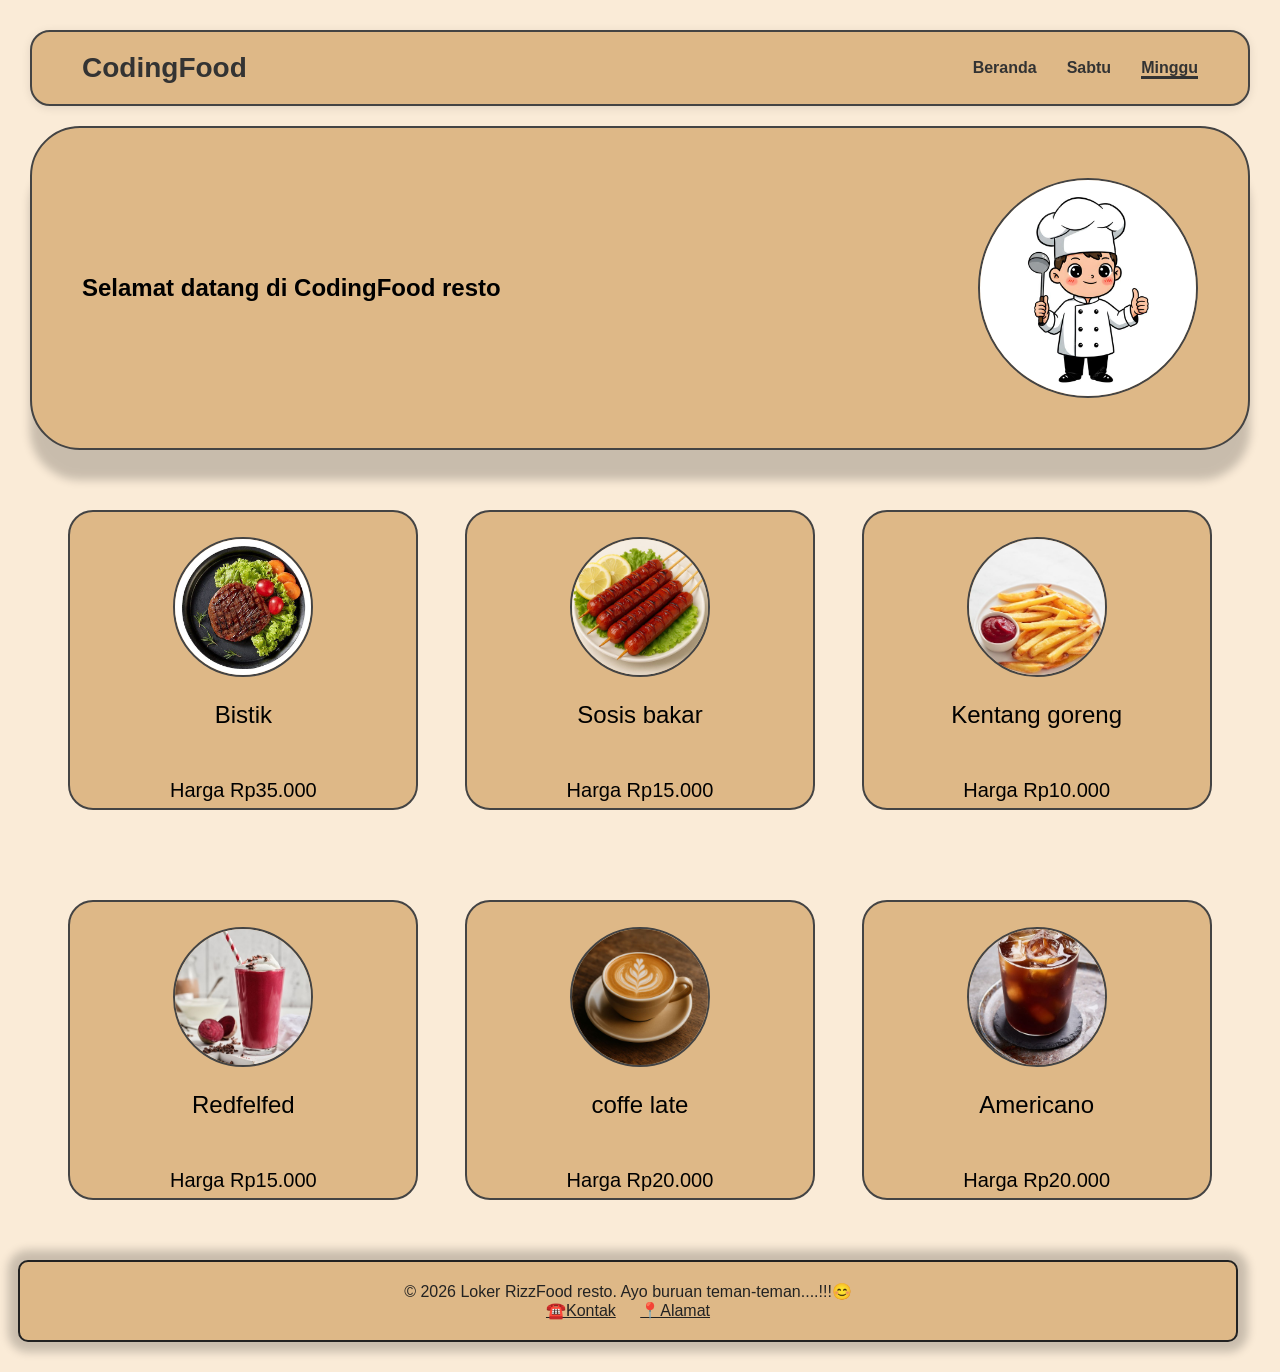
==== Minggu.html @ 39919370 "uts ikram" ====
<!DOCTYPE html>
<html lang="id">
<head>
    <meta charset="UTF-8">
    <meta name="viewport" content="width=device-width, initial-scale=1.0">
    <title>Menu hari Sabtu</title>
    <link rel="stylesheet" href="style.css">
</head>
<body>
    
    <header> <div class="logo">CodingFood</div>
<nav>
    <ul>
        <li><a href="index.html">Beranda</a></li>
        <li><a href="Sabtu.html">Sabtu</a></li>
        <li><a href="Minggu.html" class="active">Minggu</a></li>
    </ul>
</nav>
</header>
    <!-- HERO -->
    <section class="hero">
        <div>
            <h1>Selamat datang di CodingFood resto</h1>
        </div>
         <div class="hero-photo">
            <img src="assets/koki.jpeg" alt="Restoran">
        </div>
    </section>
        
    <!-- Menu -->
    <section class="menu">

        <div class="card">
            <img src="assets/Bistik.jpeg" alt="Bistik">
            <h3>Bistik</h3>
            <p>Harga Rp35.000</p>
        </div>

        <div class="card">
            <img src="assets/Sosis bakar.jpeg" alt="Sosis bakar">
            <h3>Sosis bakar</h3>
            <p>Harga Rp15.000</p>
        </div>

        <div class="card">
            <img src="assets/Kentang goreng.jpeg" alt="Kentang goreng">
            <h3>Kentang goreng</h3>
            <p>Harga Rp10.000</p>
        </div>

    </section>
    <section class="menu">

        <div class="card">
            <img src="assets/Redfelfed.jpeg" alt="Redfelfed">
            <h3>Redfelfed</h3>
            <p>Harga Rp15.000</p>
        </div>

        <div class="card">
            <img src="assets/coffe late.jpeg" alt="coffe late">
            <h3>coffe late</h3>
            <p>Harga Rp20.000</p>
        </div>

        <div class="card">
            <img src="assets/Americano.jpeg" alt="Americano">
            <h3>Americano</h3>
            <p>Harga Rp20.000</p>
        </div>
    </section>
     
<footer>
        <p id="copyright">
            © 2026 Loker RizzFood resto. Ayo buruan teman-teman....!!!😊
        </p>

        <nav class="footer-nav">
            <a href="#kontak">☎️Kontak</a> 
            <a href="#hero-bg">📍Alamat</a> 
        </nav>
    </footer>    
</body>
</html>
---- style.css ----
*{
    margin: 0;
    padding: 0;
    box-sizing: border-box;
    font-family: Arial, sans-serif; 
}

body{
    padding: 30px;
    background-color: antiquewhite;
}

/* Header */
header{
    display: flex;
    justify-content: space-between;
    align-items: center;
    border-radius: 20px ;
     border: 2px solid #444;

    padding: 20px 50px;
    background-color: burlywood;

    box-shadow: 0 2px 10px rgba(0,0,0,0.1);
    position: sticky;
    top: 0;
}

nav ul{
    display: flex;
    list-style: none;
    gap: 30px;
}

nav ul li a{
    text-decoration: none;
    color: #333;
    font-weight: 600;
    transition: all 0.6s ease;
    
}

nav ul :hover{
    border-bottom: #333;

}

nav ul li a:hover{
    color: white;
    font-family: 'Segoe UI', Tahoma, Geneva, Verdana, sans-serif;
    
}

/* HERO */
.hero{
    border: 2px solid #444;
    padding: 40px 60px;
    display: flex;
    justify-content: space-between;
    align-items: center;
    min-height: 280px;
    border-radius: 50px;
    box-shadow: 0 30px 10px rgba(0, 0, 0, 0.2);
    background-color: burlywood;
}

.hero-text h1{
    font-size: 35px;
    font-weight: normal;
    font-weight: bold;
}

.hero-photo{
    width: 220px;
    height: 220px;
    border-radius: 50%;
    overflow: hidden;
    border: 2px solid #444;
}

.hero-photo img{
    width: 100%;
    height: 100%;
    object-fit: cover;
}

/* MENU */
.menu{
    padding: 30px;
    margin-top: 30px;
    display: flex;
    justify-content: space-around;
    gap: 30px;

}

.card{
    width: 350px;
    height: 300px;
    border: 2px solid #444;
    border-radius: 25px;
    padding: 25px;
    text-align: center;
    
    background-color: burlywood;
    transition: 0.5s;
}
.card:hover{
    transform: translate(-12px);
    box-shadow: 0 0 10px 10px rgba(0, 0, 0, 0.2);
}

.logo{
    font-size: 28px;
    font-weight: bold;
    color: #333;
}


/* Hero */
.hero{
    display: flex;
    justify-content: space-between;
    align-items: center;

    padding: 50px;
    margin-top: 20px;
}

.card img{
    width: 140px;
    height: 140px;
    border-radius: 50%;
    object-fit: cover;
    border: 2px solid #444;
    margin-bottom: 20px;
}

.card h3{
    margin-bottom: 50px;
    font-size: 24px;
    font-weight: normal;
}

.card p{
    margin-bottom: 35px;
    font-size: 20px;
}

.card button{
    width: 140px;
    height: 45px;
    border: 2px solid #807e7e;
    border-radius: 10px;
    background: rgb(205, 205, 205);
    font-size: 18px;
    cursor: pointer;
} 

/* PENDAFTARAN */
.pendaftaran{
    margin-top: 60px;
    padding: 40px;
    background: #fff;
    border-radius: 20px;
    box-shadow: 0 10px 25px rgba(0,0,0,0.2);
}

.pendaftaran h2{
    text-align: center;
    margin-bottom: 30px;
}

.pendaftaran form{
    display: flex;
    flex-direction: column;
    gap: 15px;
}

.pendaftaran input,
.pendaftaran select,
.pendaftaran textarea{
    padding: 15px;
    border: 1px solid #ccc;
    border-radius: 10px;
    font-size: 16px;
}

.pendaftaran textarea{
    resize: vertical;
    min-height: 120px;
}

.pendaftaran button{
    padding: 15px;
    border: none;
    border-radius: 10px;
    background: #ff6b00;
    color: white;
    font-size: 16px;
    font-weight: bold;
    cursor: pointer;
    transition: 0.3s;
}

.pendaftaran button:hover{
    transform: translateY(-3px);
}

footer{
    background: burlywood;
    color: #222;
    text-align: center;
    padding: 20px;
    margin-top: 30px;
    border: 2px solid #222;
    border-radius: 10px;
    transform: translate(-12px);
    box-shadow: 0 0 10px 10px rgba(0, 0, 0, 0.2);
}

footer nav a{
    color: #222;
    margin: 0 10px;
}
.active{
     border-bottom: 3px solid #333;
}
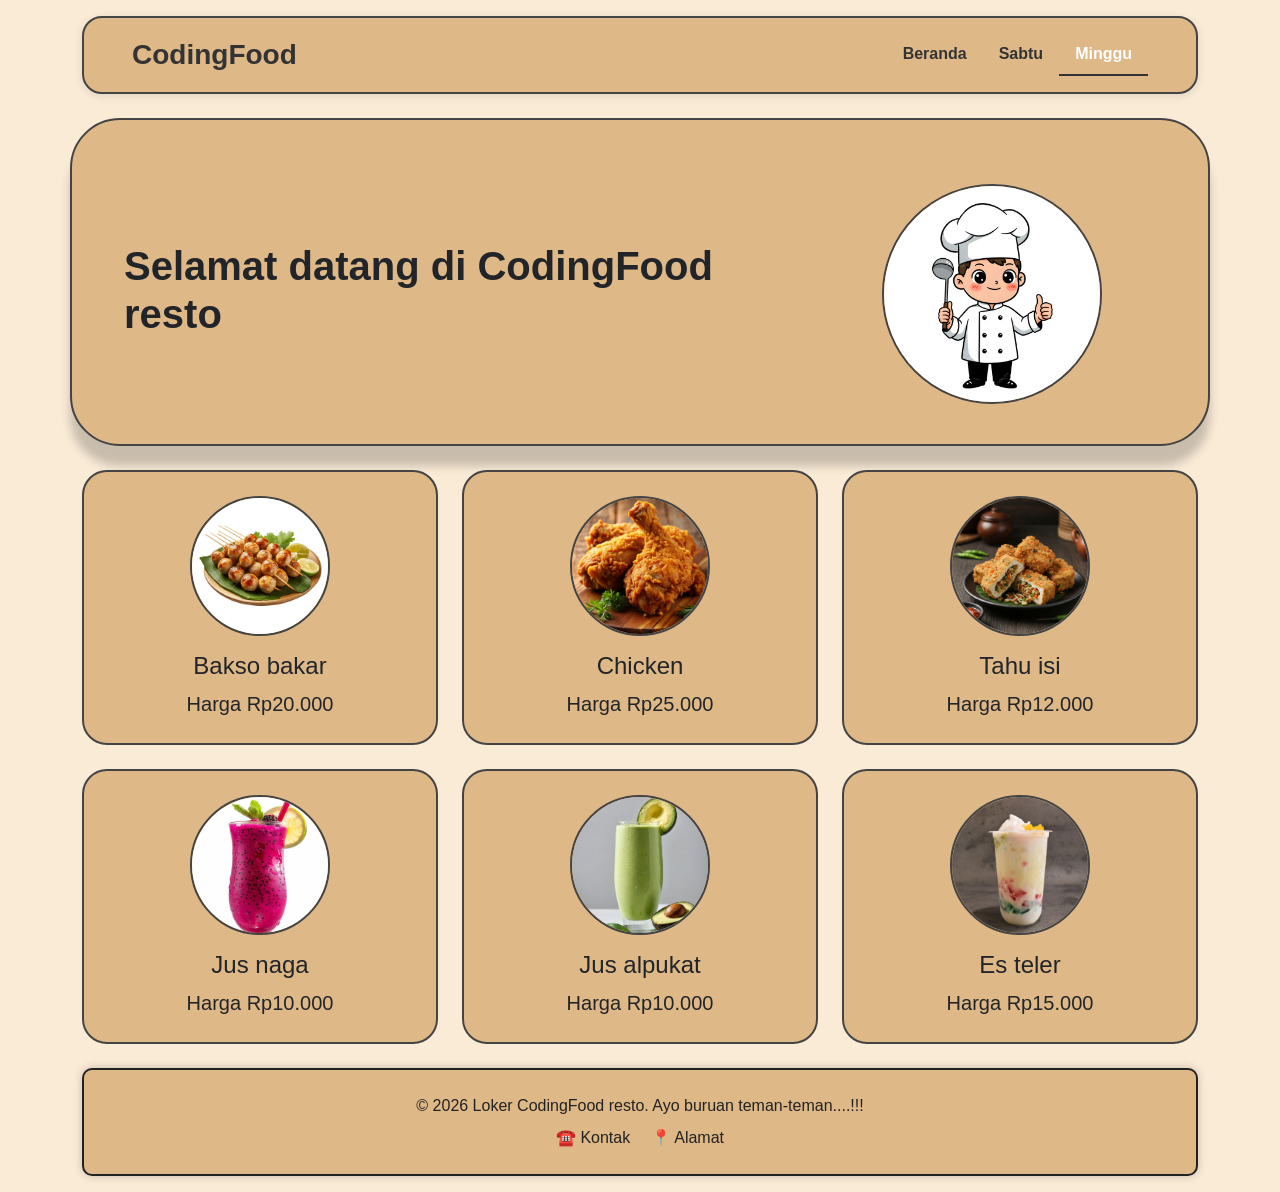
==== commit 987d9d24: "update web uts" ====
--- a/Minggu.html
+++ b/Minggu.html
@@ -3,82 +3,117 @@
 <head>
     <meta charset="UTF-8">
     <meta name="viewport" content="width=device-width, initial-scale=1.0">
-    <title>Menu hari Sabtu</title>
+    <title>Menu hari Minggu</title>
+    <link href="https://cdn.jsdelivr.net/npm/bootstrap@5.3.8/dist/css/bootstrap.min.css" rel="stylesheet" integrity="sha384-sRIl4kxILFvY47J16cr9ZwB07vP4J8+LH7qKQnuqkuIAvNWLzeN8tE5YBujZqJLB" crossorigin="anonymous">
     <link rel="stylesheet" href="style.css">
 </head>
 <body>
-    
-    <header> <div class="logo">CodingFood</div>
-<nav>
-    <ul>
-        <li><a href="index.html">Beranda</a></li>
-        <li><a href="Sabtu.html">Sabtu</a></li>
-        <li><a href="Minggu.html" class="active">Minggu</a></li>
-    </ul>
-</nav>
-</header>
-    <!-- HERO -->
-    <section class="hero">
-        <div>
-            <h1>Selamat datang di CodingFood resto</h1>
-        </div>
-         <div class="hero-photo">
-            <img src="assets/koki.jpeg" alt="Restoran">
-        </div>
-    </section>
-        
-    <!-- Menu -->
-    <section class="menu">
 
-        <div class="card">
-            <img src="assets/Bistik.jpeg" alt="Bistik">
-            <h3>Bistik</h3>
-            <p>Harga Rp35.000</p>
-        </div>
+    <div class="container py-3">
 
-        <div class="card">
-            <img src="assets/Sosis bakar.jpeg" alt="Sosis bakar">
-            <h3>Sosis bakar</h3>
-            <p>Harga Rp15.000</p>
-        </div>
+        <!-- Header -->
+        <header class="cf-header d-flex flex-wrap justify-content-between align-items-center px-3 px-md-5 py-3 mb-5">
+            <div class="cf-logo">CodingFood</div>
 
-        <div class="card">
-            <img src="assets/Kentang goreng.jpeg" alt="Kentang goreng">
-            <h3>Kentang goreng</h3>
-            <p>Harga Rp10.000</p>
-        </div>
+            <nav class="cf-nav">
+                <ul class="nav">
+                    <li class="nav-item"><a href="index.html" class="nav-link">Beranda</a></li>
+                    <li class="nav-item"><a href="Sabtu.html" class="nav-link">Sabtu</a></li>
+                    <li class="nav-item"><a href="Minggu.html" class="nav-link active">Minggu</a></li>
+                </ul>
+            </nav>
+        </header>
 
-    </section>
-    <section class="menu">
+        <!-- Hero -->
+        <section class="cf-hero row align-items-center g-4 mb-4">
+            <div class="col-12 col-md-8 order-2 order-md-1">
+                <h1 class="display-6">Selamat datang di CodingFood resto</h1>
+            </div>
 
-        <div class="card">
-            <img src="assets/Redfelfed.jpeg" alt="Redfelfed">
-            <h3>Redfelfed</h3>
-            <p>Harga Rp15.000</p>
-        </div>
+            <div class="col-12 col-md-4 order-1 order-md-2 text-center">
+                <div class="cf-hero-photo">
+                    <img src="assets/koki.jpeg" alt="Restoran">
+                </div>
+            </div>
+        </section>
 
-        <div class="card">
-            <img src="assets/coffe late.jpeg" alt="coffe late">
-            <h3>coffe late</h3>
-            <p>Harga Rp20.000</p>
-        </div>
+        <!-- Menu Makanan -->
+        <section class="mb-4">
+            <div class="row g-4">
 
-        <div class="card">
-            <img src="assets/Americano.jpeg" alt="Americano">
-            <h3>Americano</h3>
-            <p>Harga Rp20.000</p>
-        </div>
-    </section>
-     
-<footer>
-        <p id="copyright">
-            © 2026 Loker RizzFood resto. Ayo buruan teman-teman....!!!😊
-        </p>
+                <div class="col-12 col-sm-6 col-md-4">
+                    <div class="cf-card p-4">
+                        <img src="assets/Bakso bakar.jpeg" alt="Bakso bakar">
+                        <h3>Bakso bakar</h3>
+                        <p>Harga Rp20.000</p>
+                    </div>
+                </div>
 
-        <nav class="footer-nav">
-            <a href="#kontak">☎️Kontak</a> 
-            <a href="#hero-bg">📍Alamat</a> 
-        </nav>
-    </footer>    
+                <div class="col-12 col-sm-6 col-md-4">
+                    <div class="cf-card p-4">
+                        <img src="assets/Chicken.jpeg" alt="Chicken">
+                        <h3>Chicken</h3>
+                        <p>Harga Rp25.000</p>
+                    </div>
+                </div>
+
+                <div class="col-12 col-sm-6 col-md-4">
+                    <div class="cf-card p-4">
+                        <img src="assets/Tahu isi.jpeg" alt="Tahu isi">
+                        <h3>Tahu isi</h3>
+                        <p>Harga Rp12.000</p>
+                    </div>
+                </div>
+
+            </div>
+        </section>
+
+        <!-- Menu Minuman -->
+        <section class="mb-4">
+            <div class="row g-4">
+
+                <div class="col-12 col-sm-6 col-md-4">
+                    <div class="cf-card p-4">
+                        <img src="assets/Jus naga.jpeg" alt="Jus naga">
+                        <h3>Jus naga</h3>
+                        <p>Harga Rp10.000</p>
+                    </div>
+                </div>
+
+                <div class="col-12 col-sm-6 col-md-4">
+                    <div class="cf-card p-4">
+                        <img src="assets/Jus alpukat.jpeg" alt="Jus alpukat">
+                        <h3>Jus alpukat</h3>
+                        <p>Harga Rp10.000</p>
+                    </div>
+                </div>
+
+                <div class="col-12 col-sm-6 col-md-4">
+                    <div class="cf-card p-4">
+                        <img src="assets/Es teler.jpeg" alt="Es teler">
+                        <h3>Es teler</h3>
+                        <p>Harga Rp15.000</p>
+                    </div>
+                </div>
+
+            </div>
+        </section>
+
+        <!-- Footer -->
+        <footer class="cf-footer text-center p-4">
+            <p id="copyright" class="mb-2">
+                © 2026 Loker CodingFood resto. Ayo buruan teman-teman....!!!
+            </p>
+
+            <nav class="footer-nav">
+                <a href="#kontak">☎️ Kontak</a>
+                <a href="#hero-bg" class="ms-3">📍 Alamat</a>
+            </nav>
+        </footer>
+
+    </div>
+
+    <script src="https://cdn.jsdelivr.net/npm/bootstrap@5.3.8/dist/js/bootstrap.bundle.min.js" integrity="sha384-FKyoEForCGlyvwx9Hj09JcYn3nv7wiPVlz7YYwJrWVcXK/BmnVDxM+D2scQbITxI" crossorigin="anonymous"></script>
+    <script src="script.js"></script>
 </body>
 </html>
